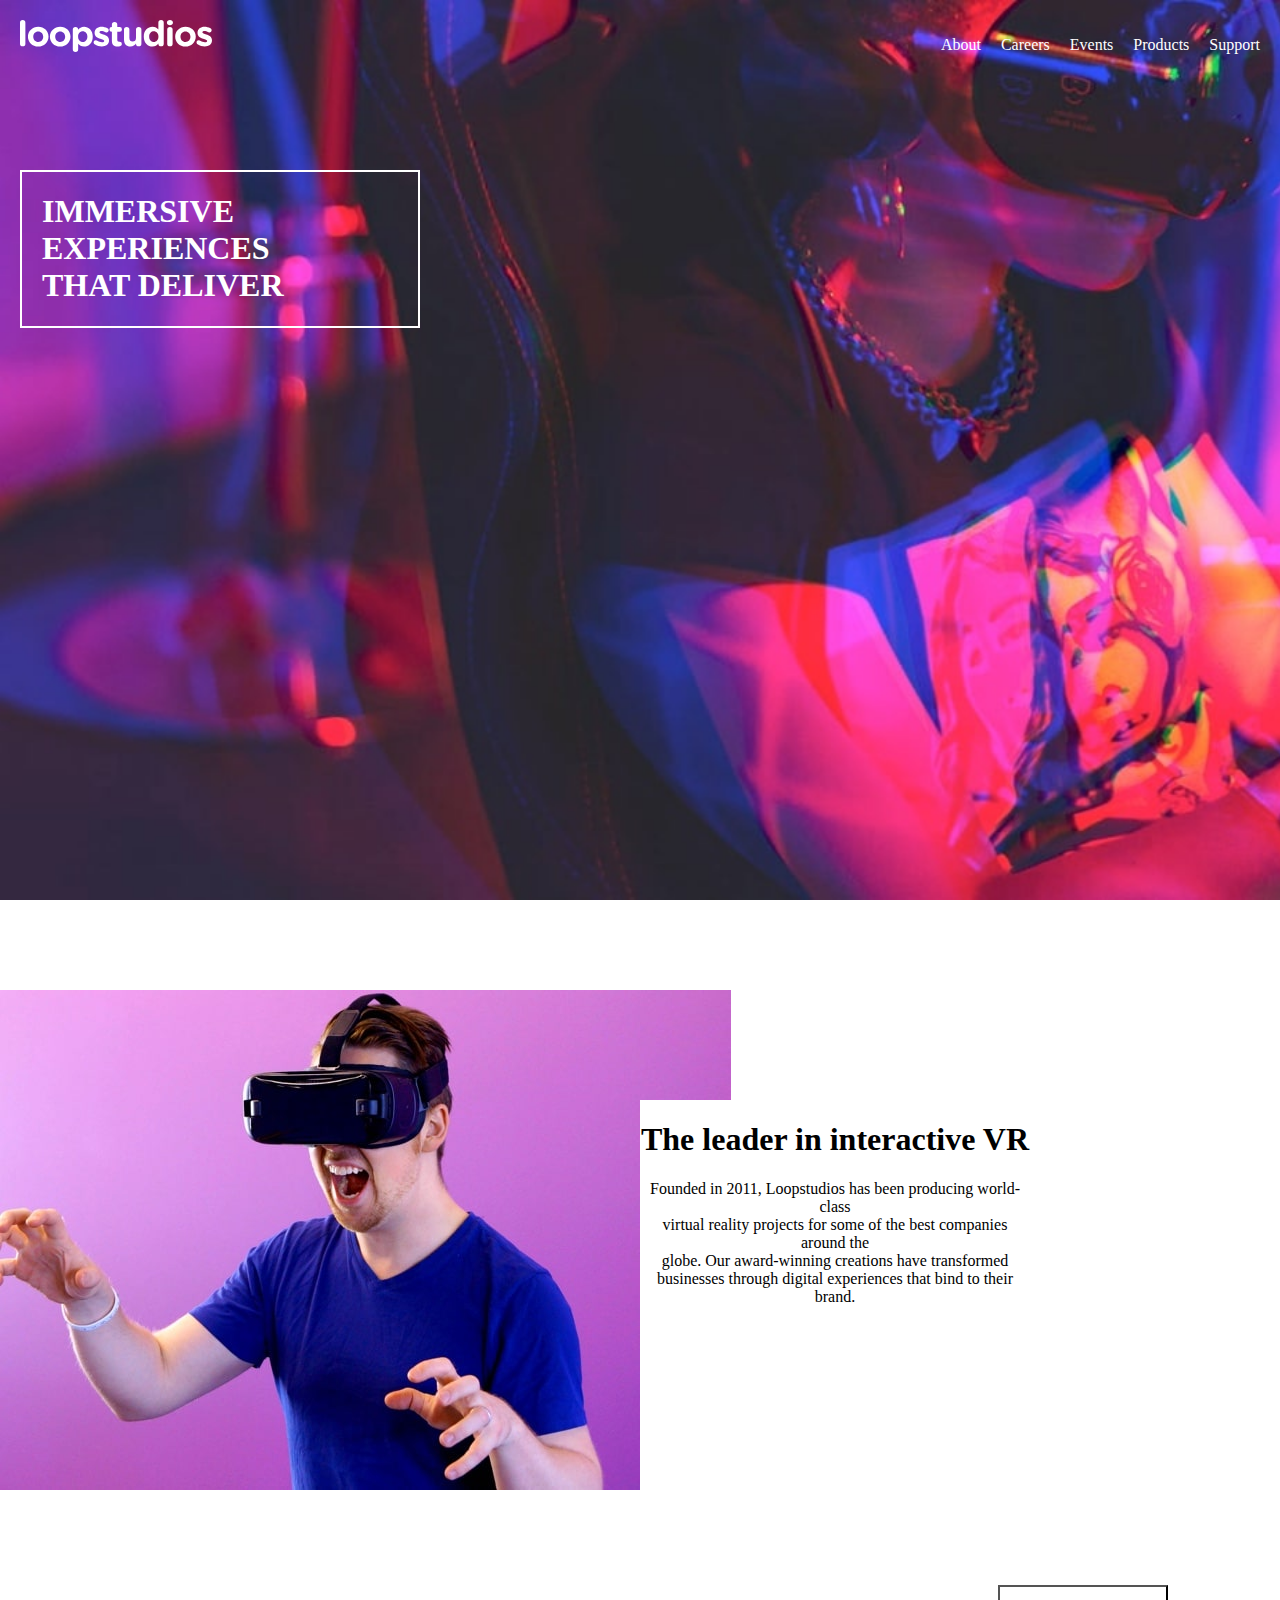
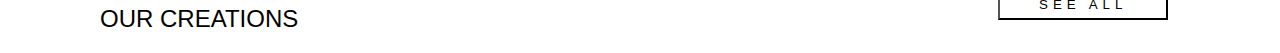
==== pages/index.html @ b0102d4d "new me" ====
<!DOCTYPE html>
<html lang="en">
<head>
    <meta charset="UTF-8">
    <meta http-equiv="X-UA-Compatible" content="IE=edge">
    <meta name="viewport" content="width=device-width, initial-scale=1.0">
    <title>Document</title>
    <link rel="stylesheet"  href="../CSS/style.css"/>
</head>
<body>
    <header>
            <nav>
                <div>
                    <img src="../images/logo.svg" alt="">
                </div>

                <div class="n1">
                        <img src="../images/icon-hamburger.svg" alt="">
                    </div>
                     
                <ul>
                    <li>
                        <a href="">About</a>
                    </li>
                    <li>
                        <a href="">Careers</a>
                    </li>
                    <li>
                        <a href="">Events</a>
                    </li>
                    <li>
                        <a href="">Products</a>
                    </li>
                    <li>
                        <a href="">Support</a>
                    </li>
                </ul>
            
            </nav>
            <div class="m123">
                <div class="mainbox">
                    <div class="mainh">
                        <h1>
                            IMMERSIVE</br> EXPERIENCES</br> THAT DELIVER
                        </h1>
                    </div>
                </div>
            </div>
        
    </header>
    <div class="pic">
        <div class="box1">
            <img src="../images/desktop/image-interactive.jpg">
        </div>
        <div class="box2">
            <h1>The leader in interactive VR</h1>
            <p>Founded in 2011, Loopstudios has been producing world-class</br> virtual reality 
                projects for some of the best companies around the</br> globe. Our award-winning 
                creations have transformed</br> businesses through digital experiences that bind 
                to their brand.</p>
               
        </div>
    </div>
    <div class="middle_div">
        <h2>OUR CREATIONS</h2>
        <button>
            <a href="more.html">SEE ALL</a>
        </button>
    </div>
    <main>
        <picture>
            <!-- <source media="(min-width: 720px)" srcset="../images/desktop/image-soccer-team.jpg">
            <img src="../images/mobile/image-soccer-team.jpg"> -->
        </picture>
    </main>
</body>
</html>
---- CSS/style.css ----
*{
    box-sizing: border-box;
}
html,body{
    padding: 0px;
    margin: 0px;
}
.n1{
    display: none;
}
header{
    background-image: url(../images/desktop/image-hero.jpg);
    background-repeat: no-repeat;
    background-size: cover;
    width: 100%;
    height: 100vh;
    padding: 20px;
}
header nav{
    display: flex;
    justify-content: space-between;
}
header nav ul{
    list-style-type: none;
    display: flex;
    gap: 20px;

}
header nav  ul li a{
    color: white;
    text-decoration: none;

    
}
.mainbox{
    width: 100%;
    max-width: 400px;
    margin-right: 200px;
}
.mainh{
    border: 2px solid white;
    padding-right: 30px 20px;
    margin-top: 100px;
    
}
.mainh h1{
    color: white;
    font-family: 'josefin sans';
    margin-left: 20px;
}
.pic{
    display: flex;
    width: 100%;
}
.box1{
    width: 50%;
    justify-content: center;
    height: 10vh;
    margin-top: 90px;
}
.box2{
    width: 50%;
    background-color: white;
    height: 50vh;
   margin-top:200px;
    text-align: center;
    margin-right: 250px;
}
/* .middlediv{
    
    display: flex;
}
.hr3{
    padding-top: 180px;
}
.md2{
    padding-top: 200px;
    margin-right: 400px;
} */
.middle_div{
    display: flex;
    flex-direction: row;
    margin-top: 35px;
    
}
.middle_div h2{
    font-family: 'Josefin Sans', sans-serif;
    font-size: 15px ;
    font-size: x-large;
    font-weight: 400;
    margin-left: 100px;
}
.middle_div button{
    padding: 10px;
    width: 170px;
    height: 35px;
    margin-left: 700px;
    background-color: hsl(0, 0%, 100%);
}
.middle_div button a{
    text-decoration: none;
    text-align: center;
    color: hsl(0, 0%, 0%);
    letter-spacing: 5px;
   
}

/* Desktop commands  */








 @media screen and (max-width:720px){
    header{
        background-image: url("../images/mobile/image-hero.jpg");
    }
    
    header nav ul{
        list-style-type: none;
        display: none;
        float: right;
        gap: 20px;
    }
    .n1{
        display: flex;
        font-size: 10px;
    }
}
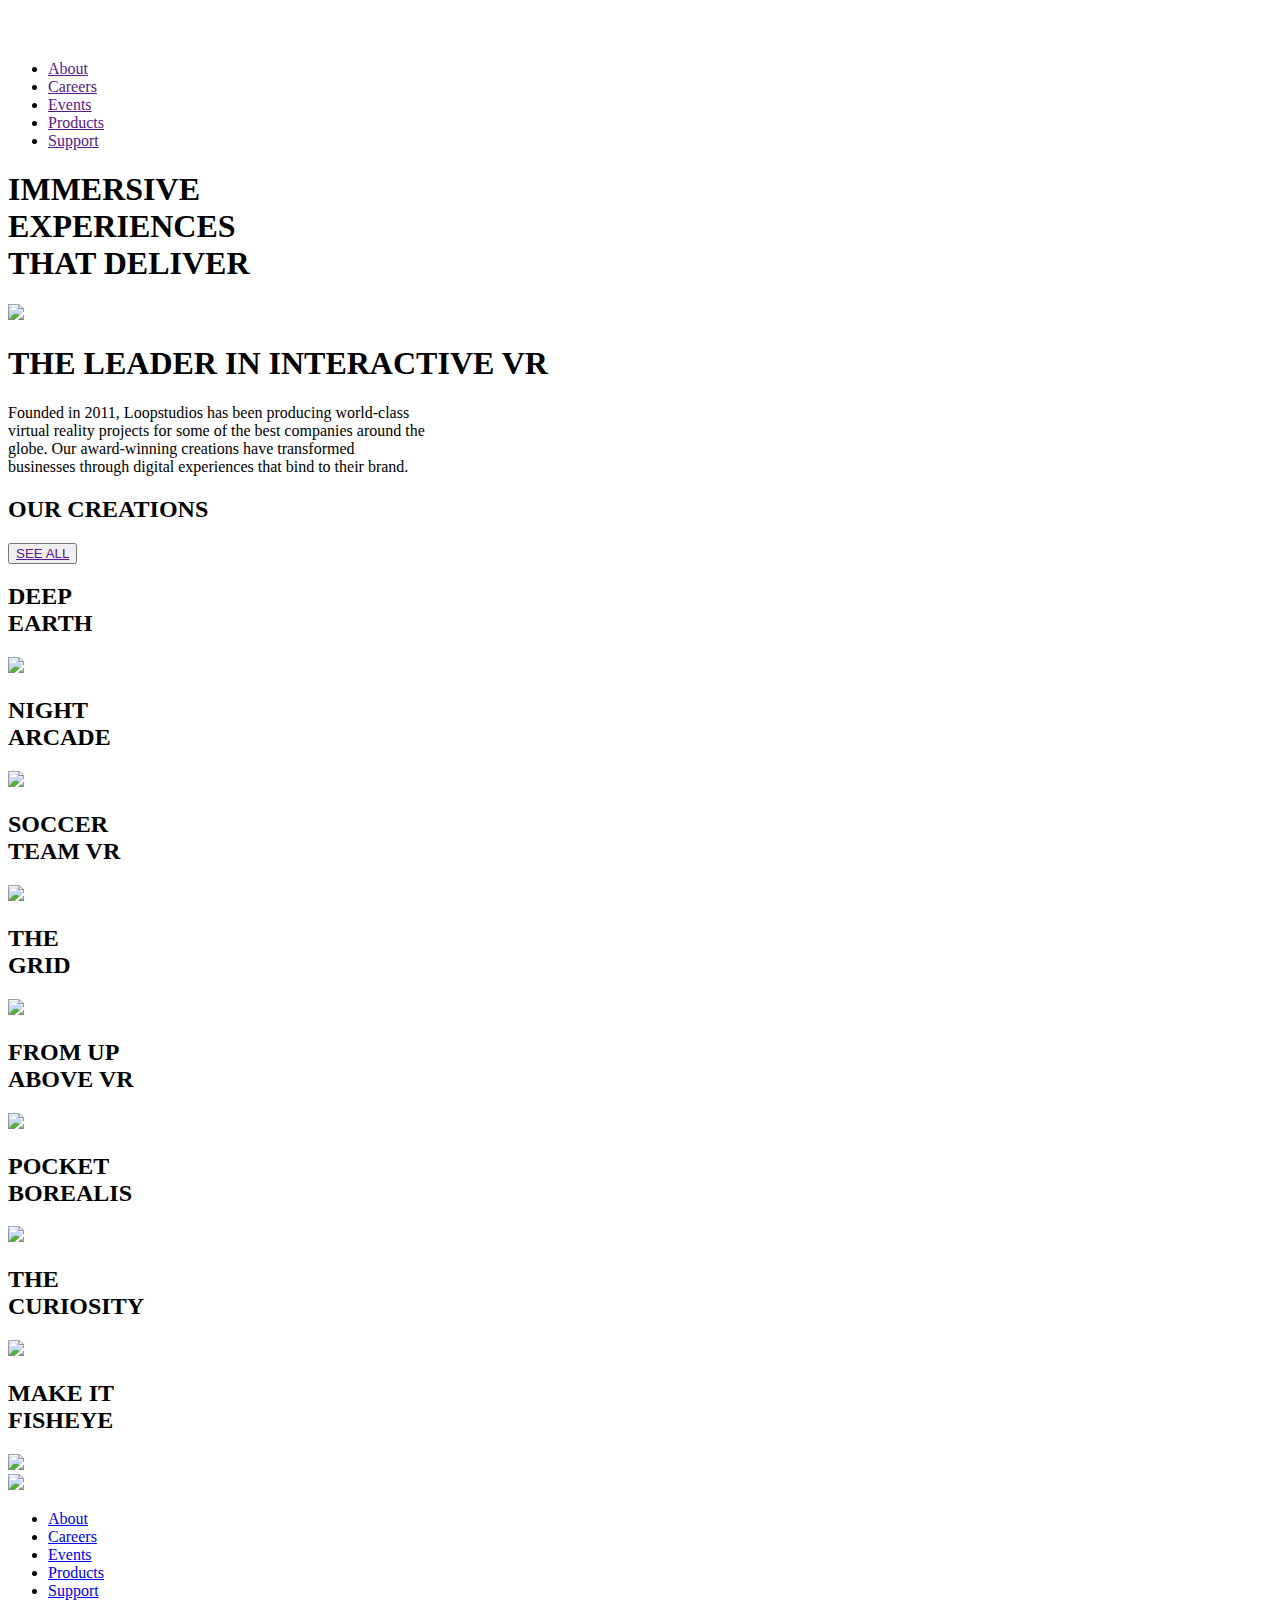
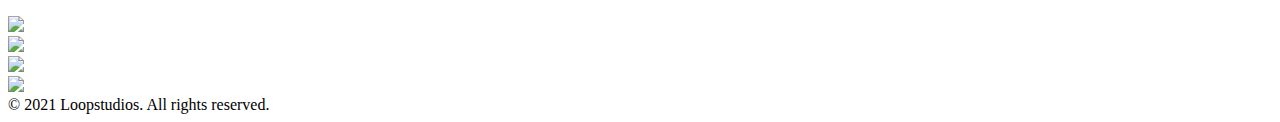
==== commit 5c4d5e5e: "new changes on index" ====
--- a/pages/index.html
+++ b/pages/index.html
@@ -5,17 +5,17 @@
     <meta http-equiv="X-UA-Compatible" content="IE=edge">
     <meta name="viewport" content="width=device-width, initial-scale=1.0">
     <title>Document</title>
-    <link rel="stylesheet"  href="../CSS/style.css"/>
+    <link rel="stylesheet"  href="./CSS/style.css"/>
 </head>
 <body>
     <header>
             <nav>
                 <div>
-                    <img src="../images/logo.svg" alt="">
+                    <img src="./images/logo.svg" alt="">
                 </div>
 
                 <div class="n1">
-                        <img src="../images/icon-hamburger.svg" alt="">
+                        <img src="./images/icon-hamburger.svg" alt="">
                     </div>
                      
                 <ul>
@@ -50,10 +50,10 @@
     </header>
     <div class="pic">
         <div class="box1">
-            <img src="../images/desktop/image-interactive.jpg">
+            <img src="./images/desktop/image-interactive.jpg">
         </div>
         <div class="box2">
-            <h1>The leader in interactive VR</h1>
+            <h1>THE LEADER IN INTERACTIVE VR</h1>
             <p>Founded in 2011, Loopstudios has been producing world-class</br> virtual reality 
                 projects for some of the best companies around the</br> globe. Our award-winning 
                 creations have transformed</br> businesses through digital experiences that bind 
@@ -64,14 +64,115 @@
     <div class="middle_div">
         <h2>OUR CREATIONS</h2>
         <button>
-            <a href="more.html">SEE ALL</a>
+            <a href="">SEE ALL</a>
         </button>
     </div>
     <main>
-        <picture>
-            <!-- <source media="(min-width: 720px)" srcset="../images/desktop/image-soccer-team.jpg">
-            <img src="../images/mobile/image-soccer-team.jpg"> -->
-        </picture>
+        <div class="g1">
+            <picture>
+            <h2>DEEP <br> EARTH</h2>    
+            <source media="(min-width: 720px)"
+             srcset="./images/desktop/image-deep-earth.jpg" />
+
+            <img src="./images/mobile/image-deep-earth.jpg" />     
+    </picture>
+    <picture>
+        <h2>NIGHT <br> ARCADE</h2>  
+        <source media="(min-width: 720px)"
+        srcset="./images/desktop/image-night-arcade.jpg" />
+
+        <img src="./images/mobile/image-night-arcade.jpg" />     
+    </picture>
+    <picture>
+        <h2>SOCCER <br> TEAM VR</h2>  
+        <source media="(min-width: 720px)"
+        srcset="./images/desktop/image-soccer-team.jpg" />
+
+        <img src="./images/mobile/image-soccer-team.jpg" />     
+    </picture>
+    <picture>
+        <h2>THE <br> GRID</h2>  
+        <source media="(min-width: 720px)"
+        srcset="./images/desktop/image-grid.jpg" />
+
+        <img src="./images/mobile/image-grid.jpg" />     
+    </picture>
+    </div>
+
+    <div class="g2">
+    <picture>
+            <h2>FROM UP <br> ABOVE VR</h2>  
+            <source media="(min-width: 720px)"
+            srcset="./images/desktop/image-from-above.jpg" />
+
+            <img src="./images/mobile/image-from-above.jpg" />     
+    </picture>
+
+    <picture>
+        <h2>POCKET <br> BOREALIS</h2>  
+        <source media="(min-width: 720px)"
+        srcset="./images/desktop/image-pocket-borealis.jpg" />
+
+         <img src="./images/mobile/image-pocket-borealis.jpg" />     
+    </picture>
+    <picture>
+        <h2>THE <br> CURIOSITY</h2>  
+        <source media="(min-width: 720px)"
+        srcset="./images/desktop/image-curiosity.jpg" />
+
+        <img src="./images/mobile/image-curiosity.jpg" />     
+    </picture>
+
+    <picture>
+        <h2>MAKE IT <br> FISHEYE</h2>  
+        <source media="(min-width: 720px)"
+        srcset="./images/desktop/image-fisheye.jpg" />
+
+        <img src="./images/mobile/image-fisheye.jpg" />     
+    </picture>
+</div>
+
+<footer class="footer">
+    <div class="footer-logo">
+        <img src="./images/logo.svg"/>
+    </div>
+    <div class="footer-links">
+        <ul>
+            <li>
+                <a href="About.html">About</a>
+            </li>
+            <li>
+                <a href="Careers.html">Careers</a>
+            </li>
+            <li>
+                <a href="Events.html">Events</a>
+            </li>
+            <li>
+                <a href="Products.html">Products</a>
+            </li>
+            <li>
+                <a href="support.html">Support</a>
+            </li>
+        </ul>
+    </div>
+    <div class= "footer-icons" >
+        <div>
+        <img src="./images/icon-facebook.svg" />
+        </div>
+        <div>
+            <img src="./images/icon-twitter.svg" />
+        </div>
+        <div>
+            <img src="images/icon-pinterest.svg" />
+        </div>    
+        <div>
+            <img src="images/icon-instagram.svg" />
+        </div>        
+    </div>
+    <div class="footer-copyright">
+      <h7>© 2021 Loopstudios. All rights reserved.</h7>
+    </div>
+</footer>
     </main>
 </body>
 </html>